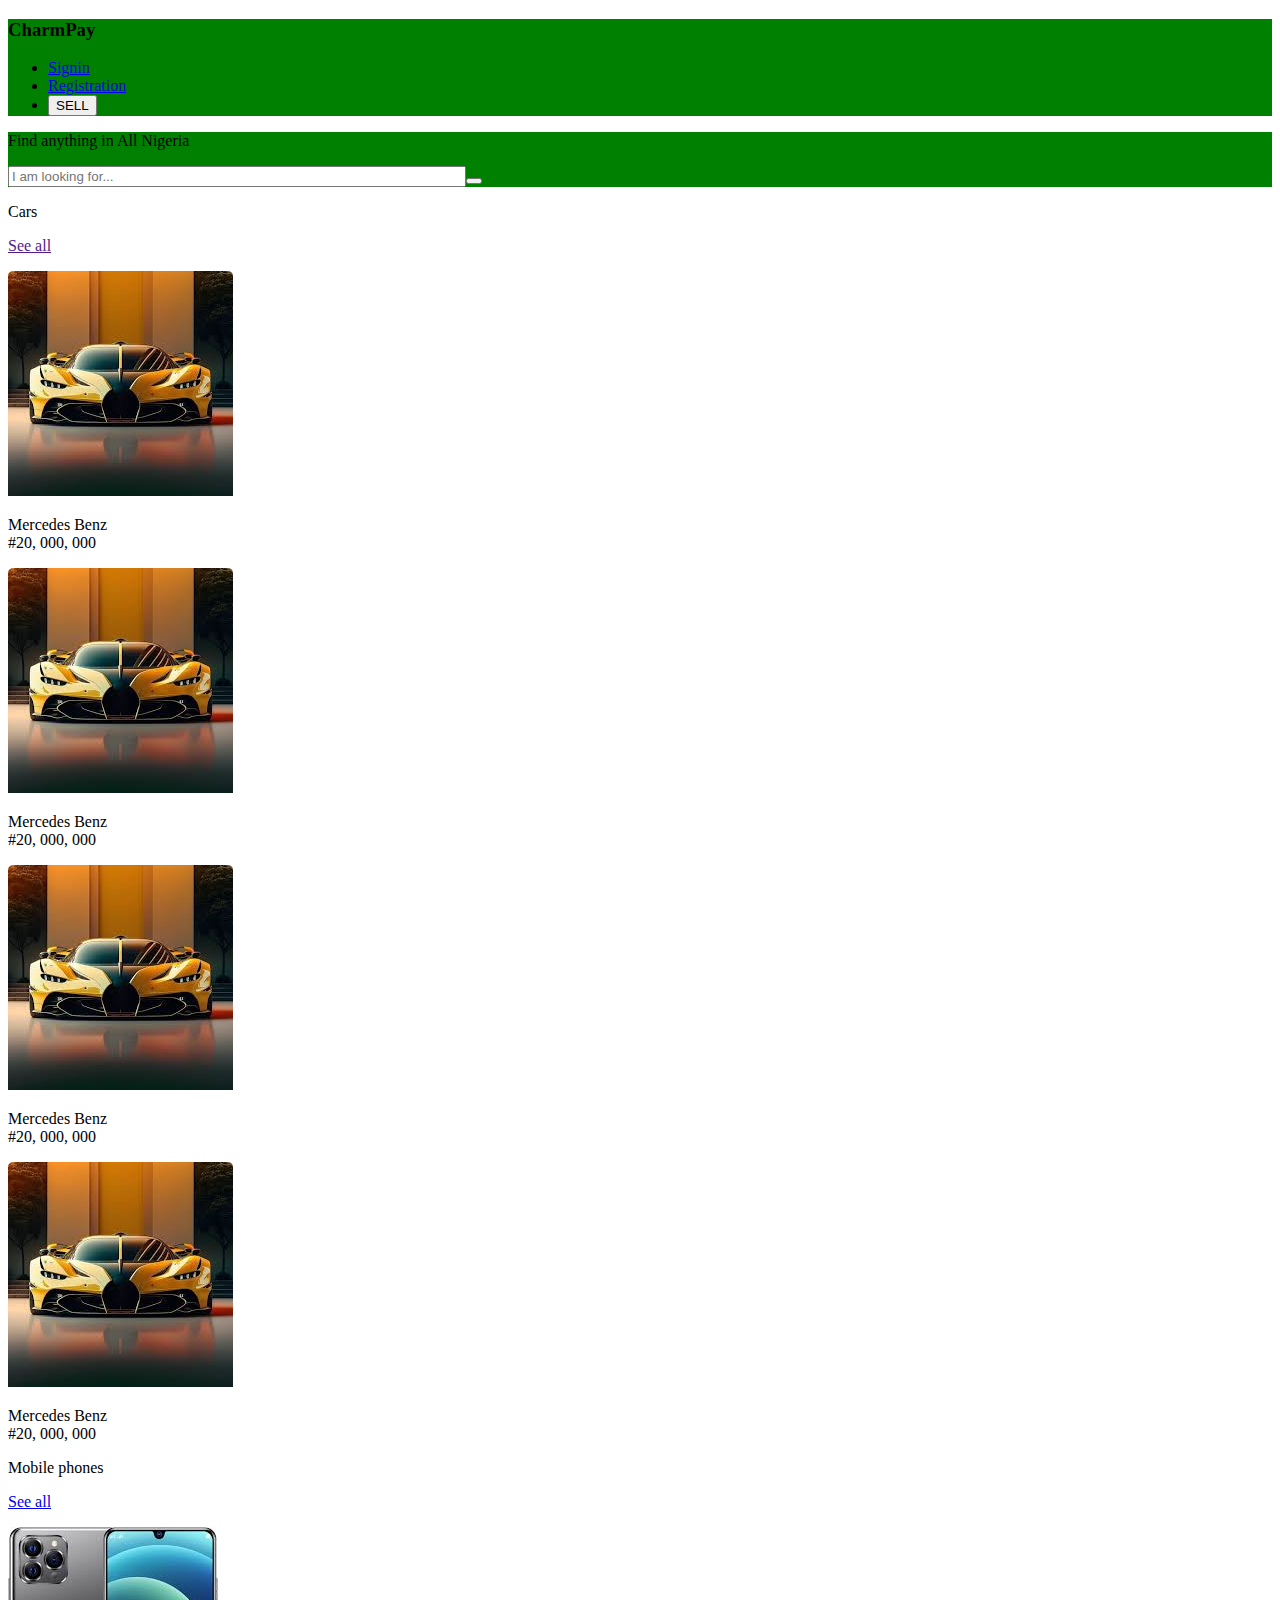
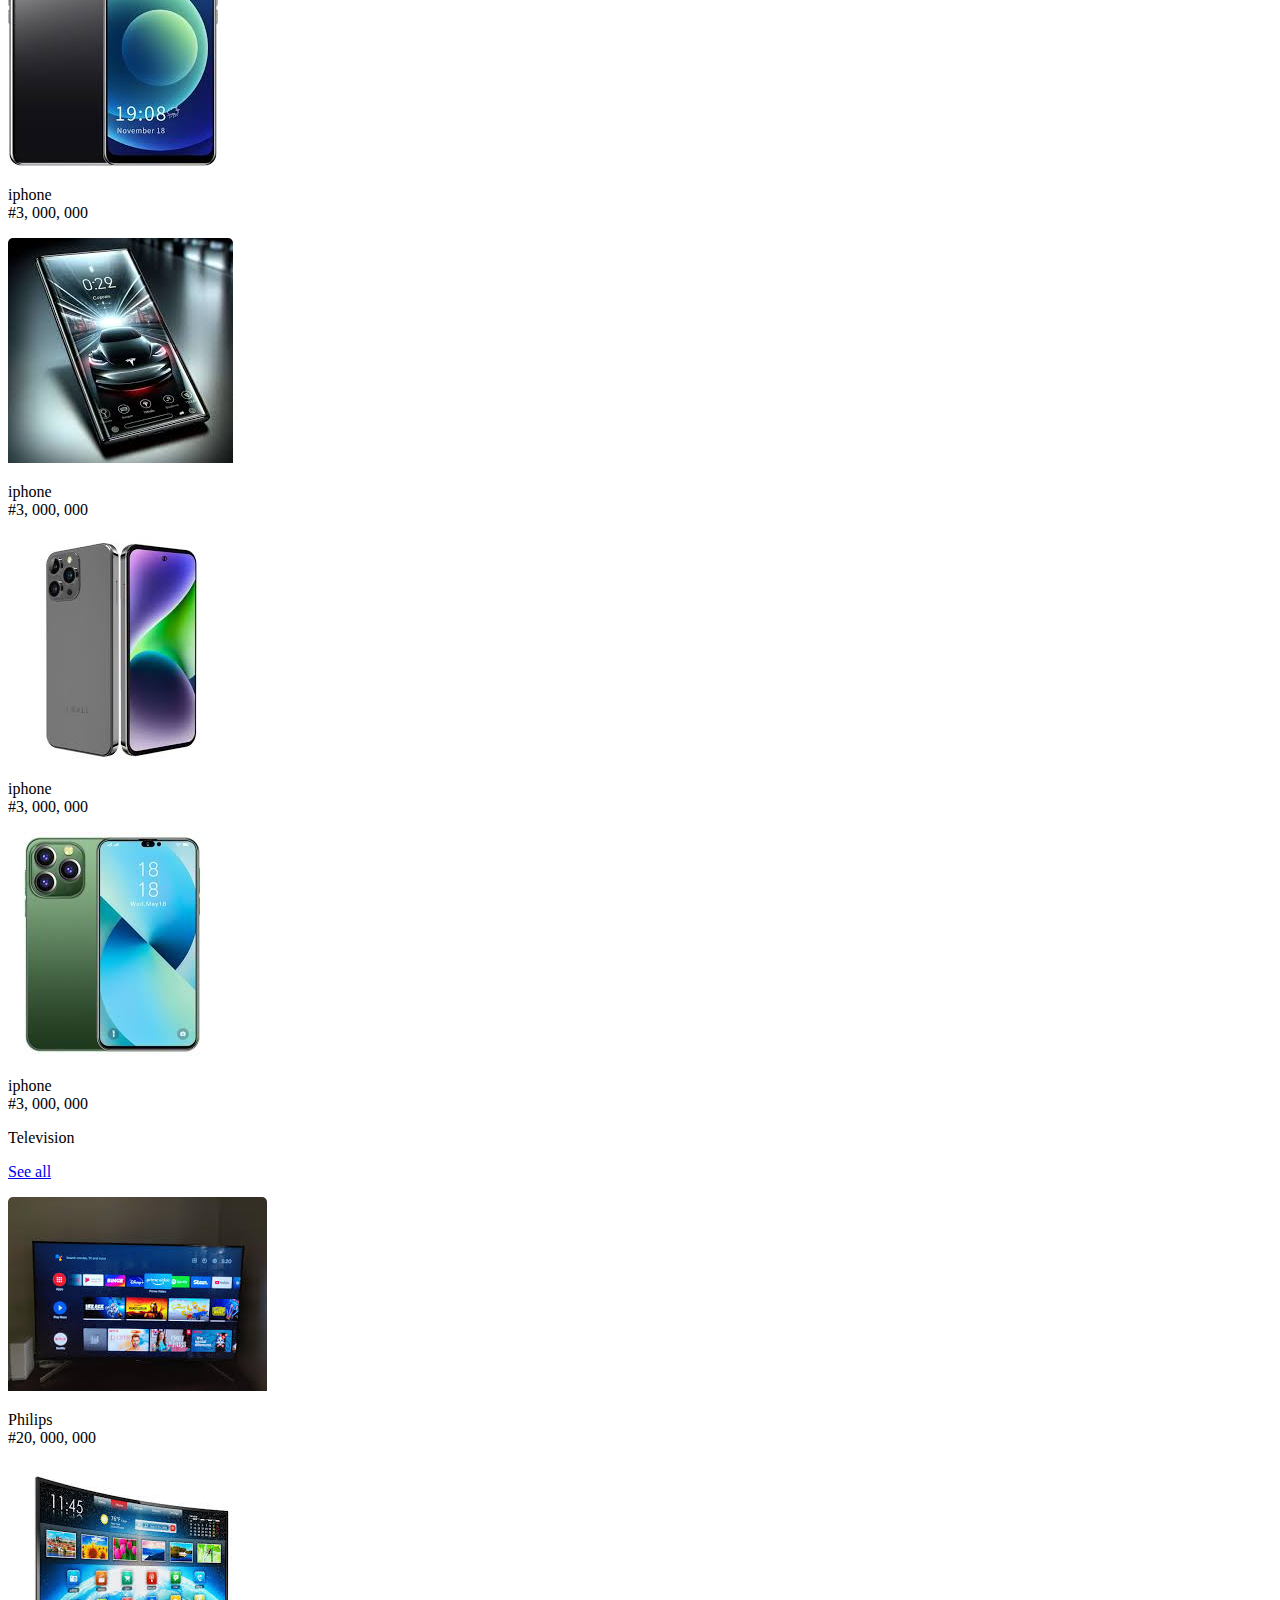
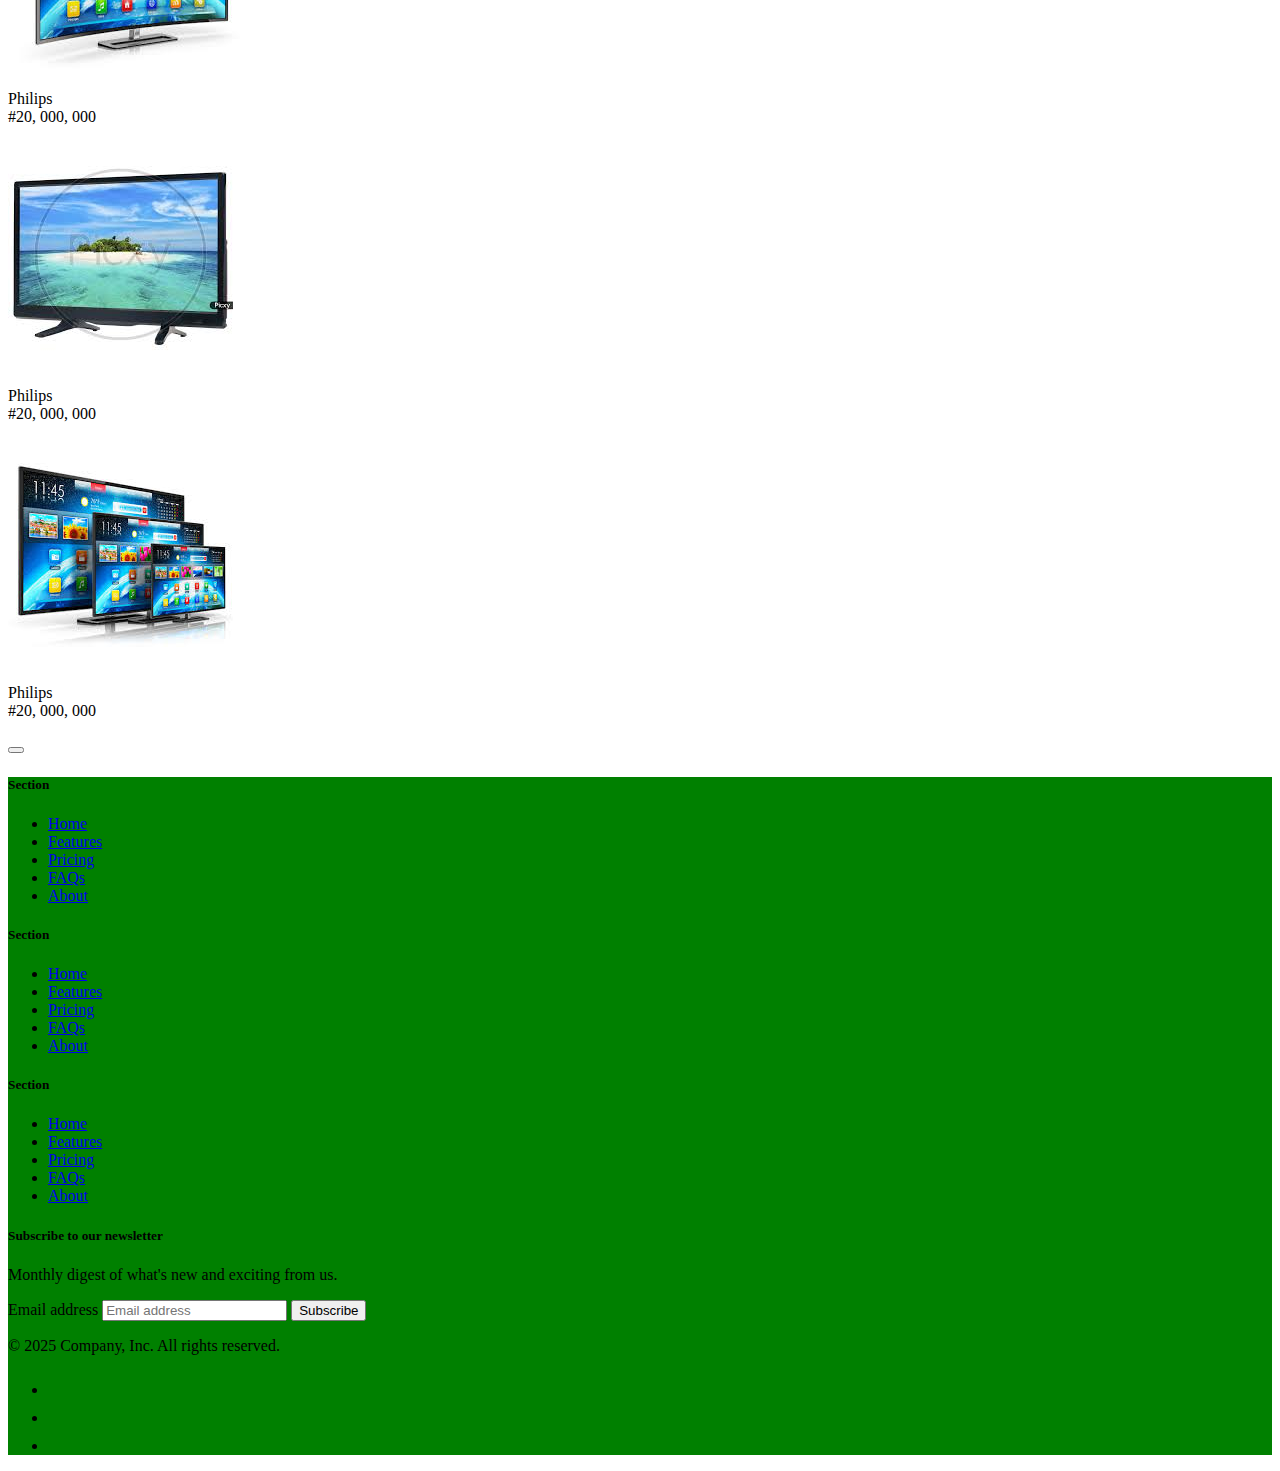
==== home/index.html @ 0274ea0c "first commit" ====
<!DOCTYPE html>
<html lang="en">
<head>
    <meta charset="UTF-8">
    <meta name="viewport" content="width=device-width, initial-scale=1.0">
    <link rel="stylesheet" href="style.css">
    <link rel="stylesheet" href="../assets/css/style.css">
    <link rel="stylesheet" href="../assets/bootstrap-5.3.3-dist/bootstrap-5.3.3-dist/css/bootstrap.min.css">
    <link rel="stylesheet" href="../assets/fontawesome-free-6.7.1-web/fontawesome-free-6.7.1-web/css/all.min.css">
    <title>ecommerce</title>
</head>
<style>
    .dominant{
        background-color: green;
    }
</style>
<body class="bg-light">
    <header class="position-fixed dominant container-fluid p-3 shadow" style="z-index: 999999;">
        <div class="d-flex justify-content-between align-items-center container">
            <div class="logo"><h3 class="text-white">CharmPay</h3></div>
            <ul class="nav">
                <li><a href="/signup/login/login.html" class="nav-link text-white">Signin</a></li>
                
                <li><a href="/signup/login/signup.html" class="nav-link text-white">Registration</a></li>
                <li><a href="/home/sell.html"><button class="btn btn-warning px-5 text-white">SELL</button></a></li>
                
            </ul>
        </div>
    
    </header>

    <section class="search d-flex justify-content-center align-items-center container-fluid dominant p-5">
    <div class="search-box mt-5">
        <p class="text-white p-5 text-center">Find anything in <span class="bg-black p-1 rounded"><i class="fa fa-map-marker"></i> All Nigeria</span></p>
        <div class="search-input d-flex form-control form-control-lg" style="width: 500px !important;">
      <input type="text" class="form-control border-0 py-2" placeholder="I am looking for..." style="width: 90% !important;"><button class="btn"><i class="fa fa-search"></i></button>
    </div>
    </div>
    </section>
    <main>
        <div class="container bg-white shadow rounded d-flex mt-4 pt-3 justify-content-between px-3">
            <p class="fw-bold">Cars</p>
            <p><a href="" class="nav-link fw-bold text-success">See all <i class="fa fa-arrow-right"></i></a></p>
        </div>
        <div class="container d-flex justify-content-between align-items-center my-5" id="cars">
           <div class="">
            <div class="pb-1 bg-white shadow rounded" style="width: fit-content;">
                <div>
                    <img src="/assets/image/003.jfif" class="img-cover" alt="" style="border-radius:  5px 5px 0 0;">
                </div>
                <a href="/signup/login/login.html" class="nav-link">
                <i class="fa fa-shopping-cart bg-white p-2 rounded-circle shadow text-success" style="margin-top: -15px; position: absolute; margin-left: 180px;"></i>

                </a>
                <div class="details px-2 cursor-pointer">
                    <p>Mercedes Benz <br>
                <span class="text-success">#20, 000, 000</span>
                        </p>
            </div>
            </div>
           </div>
           <div class="">
            <div class="details pb-1 bg-white shadow rounded" style="width: fit-content;">
                <div>
                    <img src="/assets/image/003.jfif" class="img-cover" alt="" style="border-radius:  5px 5px 0 0;">
                </div>
                <a href="/signup/login/login.html" class="nav-link">
                <i class="fa fa-shopping-cart bg-white p-2 rounded-circle shadow text-success" style="margin-top: -15px; position: absolute; margin-left: 180px;"></i>

                </a>
                <div class="detail px-2">
                    <p>Mercedes Benz <br>
                <span class="text-success">#20, 000, 000</span>
                        </p>
            </div>
            </div>
           </div>
           <div class="details">
            <div class="pb-1 bg-white shadow rounded" style="width: fit-content;">
                <div>
                    <img src="/assets/image/003.jfif" class="img-cover" alt="" style="border-radius:  5px 5px 0 0;">
                </div>
                <a href="/signup/login/login.html" class="nav-link">
                <i class="fa fa-shopping-cart bg-white p-2 rounded-circle shadow text-success" style="margin-top: -15px; position: absolute; margin-left: 180px;"></i>

                </a>
                <div class="detail px-2">
                    <p>Mercedes Benz <br>
                <span class="text-success">#20, 000, 000</span>
                        </p>
            </div>
            </div>  
           </div>
           <div class="details">
            <div class="pb-1 bg-white shadow rounded" style="width: fit-content;">
                <div>
                    <img src="/assets/image/003.jfif" class="img-cover" alt="" style="border-radius:  5px 5px 0 0;">
                </div>
                <a href="/signup/login/login.html" class="nav-link">
                <i class="fa fa-shopping-cart bg-white p-2 rounded-circle shadow text-success" style="margin-top: -15px; position: absolute; margin-left: 180px;"></i>

                </a>
                <div class="detail px-2">
                    <p>Mercedes Benz <br>
                <span class="text-success">#20, 000, 000</span>
                        </p>
            </div>
            </div>
           </div>
           
        </div>
        <div class="container bg-white shadow rounded d-flex mt-4 pt-3 justify-content-between px-3">
            <p class="fw-bold">Mobile phones</p>
            <p><a href="/signup/login/login.html" class="nav-link fw-bold text-success">See all <i class="fa fa-arrow-right"></i></a></p>
        </div>
        <div class="container d-flex justify-content-between align-items-center my-5" id="cars">
           <div class="">
            <div class="pb-1 bg-white shadow rounded" style="width: fit-content;">
                <div>
                    <img src="/assets/image/ph1.jpg" class="img-cover" alt="" style="border-radius:  5px 5px 0 0;">
                </div>
                <a href="/signup/login/login.html" class="nav-link">
                <i class="fa fa-shopping-cart bg-white p-2 rounded-circle shadow text-success" style="margin-top: -15px; position: absolute; margin-left: 165px;"></i>

                </a>
                <div class="detail px-2">
              <p>iphone<br>
                <span class="text-success">#3, 000, 000</span>
                        </p>
            </div>
            </div>
           </div>
           <div class="">
            <div class="pb-1 bg-white shadow rounded" style="width: fit-content;">
                <div>
                    <img src="/assets/image/tes2.jpg" class="img-cover" alt="" style="border-radius:  5px 5px 0 0;">
                </div>
                <a href="/signup/login/login.html" class="nav-link">
                <i class="fa fa-shopping-cart bg-white p-2 rounded-circle shadow text-success" style="margin-top: -15px; position: absolute; margin-left: 180px;"></i>
 
                </a>
                <div class="detail px-2">
                    <p>iphone<br> 
                <span class="text-success">#3, 000, 000</span>
                        </p>
            </div>
            </div>
           </div>
           <div class="">
            <div class="pb-1 bg-white shadow rounded" style="width: fit-content;">
                <div>
                    <img src="/assets/image/ph6.jpg" class="img-cover" alt="" style="border-radius:  5px 5px 0 0;">
                </div>
                <a href="/signup/login/login.html" class="nav-link">
                <i class="fa fa-shopping-cart bg-white p-2 rounded-circle shadow text-success" style="margin-top: -15px; position: absolute; margin-left: 180px;"></i>

                </a>
                <div class="detail px-2">
                    <p>iphone <br>
                <span class="text-success">#3, 000, 000</span>
                        </p>
            </div>
            </div>
           </div>
           <div class="">
            <div class="pb-1 bg-white shadow rounded" style="width: fit-content;">
                <div>
                    <img src="/assets/image/ph5.jpg" class="img-cover" alt="" style="border-radius:  5px 5px 0 0;">
                </div>
                <a href="/signup/login/login.html" class="nav-link">
                <i class="fa fa-shopping-cart bg-white p-2 rounded-circle shadow text-success" style="margin-top: -15px; position: absolute; margin-left: 180px;"></i>

                </a>
                <div class="detail px-2">
                    <p>iphone<br>
                <span class="text-success">#3, 000, 000</span>
                        </p> 
            </div>
            </div>
           </div>
           
        </div>
        <div class="container bg-white shadow rounded d-flex mt-4 pt-3 justify-content-between px-3">
            <p class="fw-bold">Television</p>
            <p><a href="/signup/login/login.html" class="nav-link fw-bold text-success">See all <i class="fa fa-arrow-right"></i></a></p>
        </div>
        <div class="container d-flex justify-content-between align-items-center my-5" id="cars">
           <div class="">
            <div class="pb-1 bg-white shadow rounded" style="width: fit-content;">
                <div>
                    <img src="/assets/image/tv6.jpg" class="img-cover" alt="" style="border-radius:  5px 5px 0 0;">
                </div>
                <a href="/signup/login/login.html" class="nav-link">
                <i class="fa fa-shopping-cart bg-white p-2 rounded-circle shadow text-success" style="margin-top: -15px; position: absolute; margin-left: 210px;"></i>

                </a>
                <div class="detail px-2">
                    <p>Philips<br>
                <span class="text-success">#20, 000, 000</span>
                        </p>
            </div>
            </div>
           </div>
           <div class="">
            <div class="pb-1 bg-white shadow rounded" style="width: fit-content;">
                <div>
                    <img src="/assets/image/tv5.jpg" class="img-cover" alt="" style="border-radius:  5px 5px 0 0;">
                </div>
                <a href="/signup/login/login.html" class="nav-link">
                <i class="fa fa-shopping-cart bg-white p-2 rounded-circle shadow text-success" style="margin-top: -15px; position: absolute; margin-left: 180px;"></i>

                </a>
                <div class="detail px-2">
                    <p>Philips<br>
                <span class="text-success">#20, 000, 000</span>
                        </p>
            </div>
            </div>
           </div>
           <div class="">
            <div class="pb-1 bg-white shadow rounded" style="width: fit-content;">
                <div>
                    <img src="/assets/image/tv7.jpg" class="img-cover" alt="" style="border-radius:  5px 5px 0 0;">
                </div>
                <a href="/signup/login/login.html" class="nav-link">
                <i class="fa fa-shopping-cart bg-white p-2 rounded-circle shadow text-success" style="margin-top: -15px; position: absolute; margin-left: 180px;"></i>

                </a>
                <div class="detail px-2">
                    <p>Philips<br>
                <span class="text-success">#20, 000, 000</span>
                        </p>
            </div>
            </div>
           </div>
           <div class="">
            <div class="pb-1 bg-white shadow rounded" style="width: fit-content;">
                <div>
                    <img src="/assets/image/tv3.jpg" class="img-cover" alt="" style="border-radius:  5px 5px 0 0;">
                </div>
                <a href="/signup/login/login.html" class="nav-link">
                <i class="fa fa-shopping-cart bg-white p-2 rounded-circle shadow text-success" style="margin-top: -15px; position: absolute; margin-left: 180px;"></i>

                </a>
                <div class="detail px-2">
                    <p>Philips<br>
                <span class="text-success">#20, 000, 000</span>
                        </p>
            </div>
            </div>
           </div>
           
        </div>
        <!-- <div class="container bg-white p-2 mt-5">
            <h4>Trending ads</h4>
            <div class="row">
               <div class="col-2">
                                                                                                                                                                                                                                                                                                                                                                                                                                                                                                                                                                                                                                                            <div class="py-2 ">
                    <img src="/assets/image/002.jfif" alt="">
                    <p class="text-center">Mercedes Benz <br>
                    <span class="text-primary">#100,000,000</span></p>
                    </div>
               </div>
            
                <div class="col-2">
                        <img  src="/assets/image/002.jfif" alt="">
                        <p class="text-center">Mercedes Benz <br>
                            <span class="text-primary">#100,000,000</span></p>
                    </div>
                <div class="col-2">
                        <img  src="/assets/image/002.jfif" alt="">
                        <p class="text-center">Mercedes Benz <br>
                            <span class="text-primary">#100,000,000</span></p>
                    </div>
                <div class="col-2">
                        <img  src="/assets/image/004.jfif" alt="">
                    <p class="text-center">Mercedes Benz <br>
                        <span class="text-primary">#100,000,000</span></p>
                </div>
                <div class="col-2">
                    <img  src="/assets/image/002.jfif" alt="">
                    <p class="text-center">Mercedes Benz <br>
                        <span class="text-primary">#100,000,000</span></p>
                   </div>
                <div class="col-2">
                    <img  class="w-100 h-70" src="/assets/image/003.jfif" alt="">
                    <p class="text-center">Mercedes Benz <br>
                        <span class="text-primary">#100,000,000</span></p>
                </div>
                   </div>
            <div class="row">
                <div class="col-2">
                        <img  src="/assets/image/002.jfif" alt="">
                    <p class="text-center">Mercedes Benz <br>
                        <span class="text-primary">#100,000,000</span></p>
                </div>
                <div class="col-2">
                        <img  src="/assets/image/002.jfif" alt="">
                    <p class="text-center">Mercedes Benz <br>
                        <span class="text-primary">#100,000,000</span></p>
                    </div>
                <div class="col-2">
                    <img  src="/assets/image/002.jfif" alt="">
                    <p class="text-center">Mercedes Benz <br>
                        <span class="text-primary">#100,000,000</span></p>
                   </div>
                <div class="col-2">
                        <img  src="/assets/image/004.jfif" alt="">
                    <p class="text-center">Mercedes Benz <br>
                        <span class="text-primary">#100,000,000</span></p>
                    </div>
                <div class="col-2">
                        <img  src="/assets/image/002.jfif" alt="">
                    <p class="text-center">Mercedes Benz <br>
                        <span class="text-primary">#100,000,000</span></p>
                    </div>
                <div class="col-2">
                        <img  class="w-100 h-70" src="/assets/image/003.jfif" alt="">
                    <p class="text-center">Mercedes Benz <br>
                        <span class="text-primary">#100,000,000</span></p>
                    </div>
                </div>
            <div class="row">
                <div class="col-2">
                        <img  src="/assets/image/002.jfif" alt="">
                    <p class="text-center">Mercedes Benz <br>
                        <span class="text-primary">#100,000,000</span></p>
                    </div>
                <div class="col-2">
                    <img  src="/assets/image/002.jfif" alt="">
                    <p class="text-center">Mercedes Benz <br>
                        <span class="text-primary">#100,000,000</span></p>
                </div>
                <div class="col-2">
                    <img  src="/assets/image/002.jfif" alt="">
                    <p class="text-center">Mercedes Benz <br>
                        <span class="text-primary">#100,000,000</span></p>
                </div>
                <div class="col-2">
                    <img  src="/assets/image/004.jfif" alt="">
                    <p class="text-center">Mercedes Benz <br>
                        <span class="text-primary">#100,000,000</span></p>
                </div>
                <div class="col-2">
                    <img  src="/assets/image/002.jfif" alt="">
                    <p class="text-center">Mercedes Benz <br>
                        <span class="text-primary">#100,000,000</span></p>
                </div>
            </div>
        </div>
    <div class="row">
        <div class="col2">
            <div class="card mb-4 rounded-3 shadow-sm">
                <div class="card-header py-3">
                  <h4 class="my-0 fw-normal">Free</h4>        </div>
                <div class="card-body">
                  <h1 class="card-title pricing-card-title">$0<small class="text-white fw-light">/mo</small></h1>
                  <ul class="list-unstyled mt-3 mb-4">
                    <li>10 users included</li>
                    <li>2 GB of storage</li>
                    <li>Email support</li>
                    <li>Help center access</li>
                  </ul>
                  <button type="button" class="w-20 btn btn-lg btn-outline-primary">Sign up for free</button>
                </div>
        </div>
        <div class="col2"></div>
    </div> -->
    </main>
    <div>
        <button class="btn btn-outline-succes bg-success " >
            
        </button>
    </div>
    <div class="container-fluid dominant text-white">
        <div class="container">
            <footer class="py-5">
                <div class="row">
                    <div class="col-6 col-md-2 mb-3">
                        <h5>Section</h5>
                        <ul class="nav flex-column">
                            <li class="nav-item mb-2"><a href="#" class="nav-link p-0 text-white">Home</a></li>
                            <li class="nav-item mb-2"><a href="#" class="nav-link p-0 text-white">Features</a></li>
                            <li class="nav-item mb-2"><a href="#" class="nav-link p-0 text-white">Pricing</a></li>
                            <li class="nav-item mb-2"><a href="#" class="nav-link p-0 text-white">FAQs</a></li>
                            <li class="nav-item mb-2"><a href="#" class="nav-link p-0 text-white">About</a></li>
                        </ul>
                    </div>
            
                    <div class="col-6 col-md-2 mb-3">
                        <h5>Section</h5>
                        <ul class="nav flex-column">
                            <li class="nav-item mb-2"><a href="#" class="nav-link p-0 text-white">Home</a></li>
                            <li class="nav-item mb-2"><a href="#" class="nav-link p-0 text-white">Features</a></li>
                            <li class="nav-item mb-2"><a href="#" class="nav-link p-0 text-white">Pricing</a></li>
                            <li class="nav-item mb-2"><a href="#" class="nav-link p-0 text-white">FAQs</a></li>
                            <li class="nav-item mb-2"><a href="#" class="nav-link p-0 text-white">About</a></li>
                        </ul>
                    </div>
            
                    <div class="col-6 col-md-2 mb-3">
                        <h5>Section</h5>
                        <ul class="nav flex-column">
                            <li class="nav-item mb-2"><a href="#" class="nav-link p-0 text-white">Home</a></li>
                            <li class="nav-item mb-2"><a href="#" class="nav-link p-0 text-white">Features</a></li>
                            <li class="nav-item mb-2"><a href="#" class="nav-link p-0 text-white">Pricing</a></li>
                            <li class="nav-item mb-2"><a href="#" class="nav-link p-0 text-white">FAQs</a></li>
                            <li class="nav-item mb-2"><a href="#" class="nav-link p-0 text-white">About</a></li>
                        </ul>
                    </div>
            
                    <div class="col-md-5 offset-md-1 mb-3">
                        <form>
                            <h5>Subscribe to our newsletter</h5>
                            <p>Monthly digest of what's new and exciting from us.</p>
                            <div class="d-flex flex-column flex-sm-row w-100 gap-2">
                                <label for="newsletter1" class="visually-hidden">Email address</label>
                                <input id="newsletter1" type="text" class="form-control" placeholder="Email address">
                                <button class="btn btn-outline-light" type="button">Subscribe</button>
                            </div>
                        </form>
                    </div>
                </div>
            
                <div class="d-flex flex-column flex-sm-row justify-content-between py-4 my-4 border-top">
                    <p>© 2025 Company, Inc. All rights reserved.</p>
                    <ul class="list-unstyled d-flex">
                        <li class="ms-3"><a class="link-body-emphasis" href="#"><svg class="bi" width="24" height="24">
                                    <use xlink:href="#twitter"></use>
                                </svg></a></li>
                        <li class="ms-3"><a class="link-body-emphasis" href="#"><svg class="bi" width="24" height="24">
                                    <use xlink:href="#instagram"></use>
                                </svg></a></li>
                        <li class="ms-3"><a class="link-body-emphasis" href="#"><svg class="bi" width="24" height="24">
                                    <use xlink:href="#facebook"></use>
                                </svg></a></li>
                    </ul>
                </div>
            </footer>
        </div>
    </div>
    <script src="../assets/bootstrap-5.3.3-dist/bootstrap-5.3.3-dist/js/bootstrap.min.js"></script>
    <script src="../assets/fontawesome-free-6.7.1-web/fontawesome-free-6.7.1-web/js/all.min.js"></script>
</body>
</html>
---- assets/css/style.css ----
.details{
    cursor: pointer;
    transition: .1s ease-in;
}
.sell{
    background-color: #82868a;
}
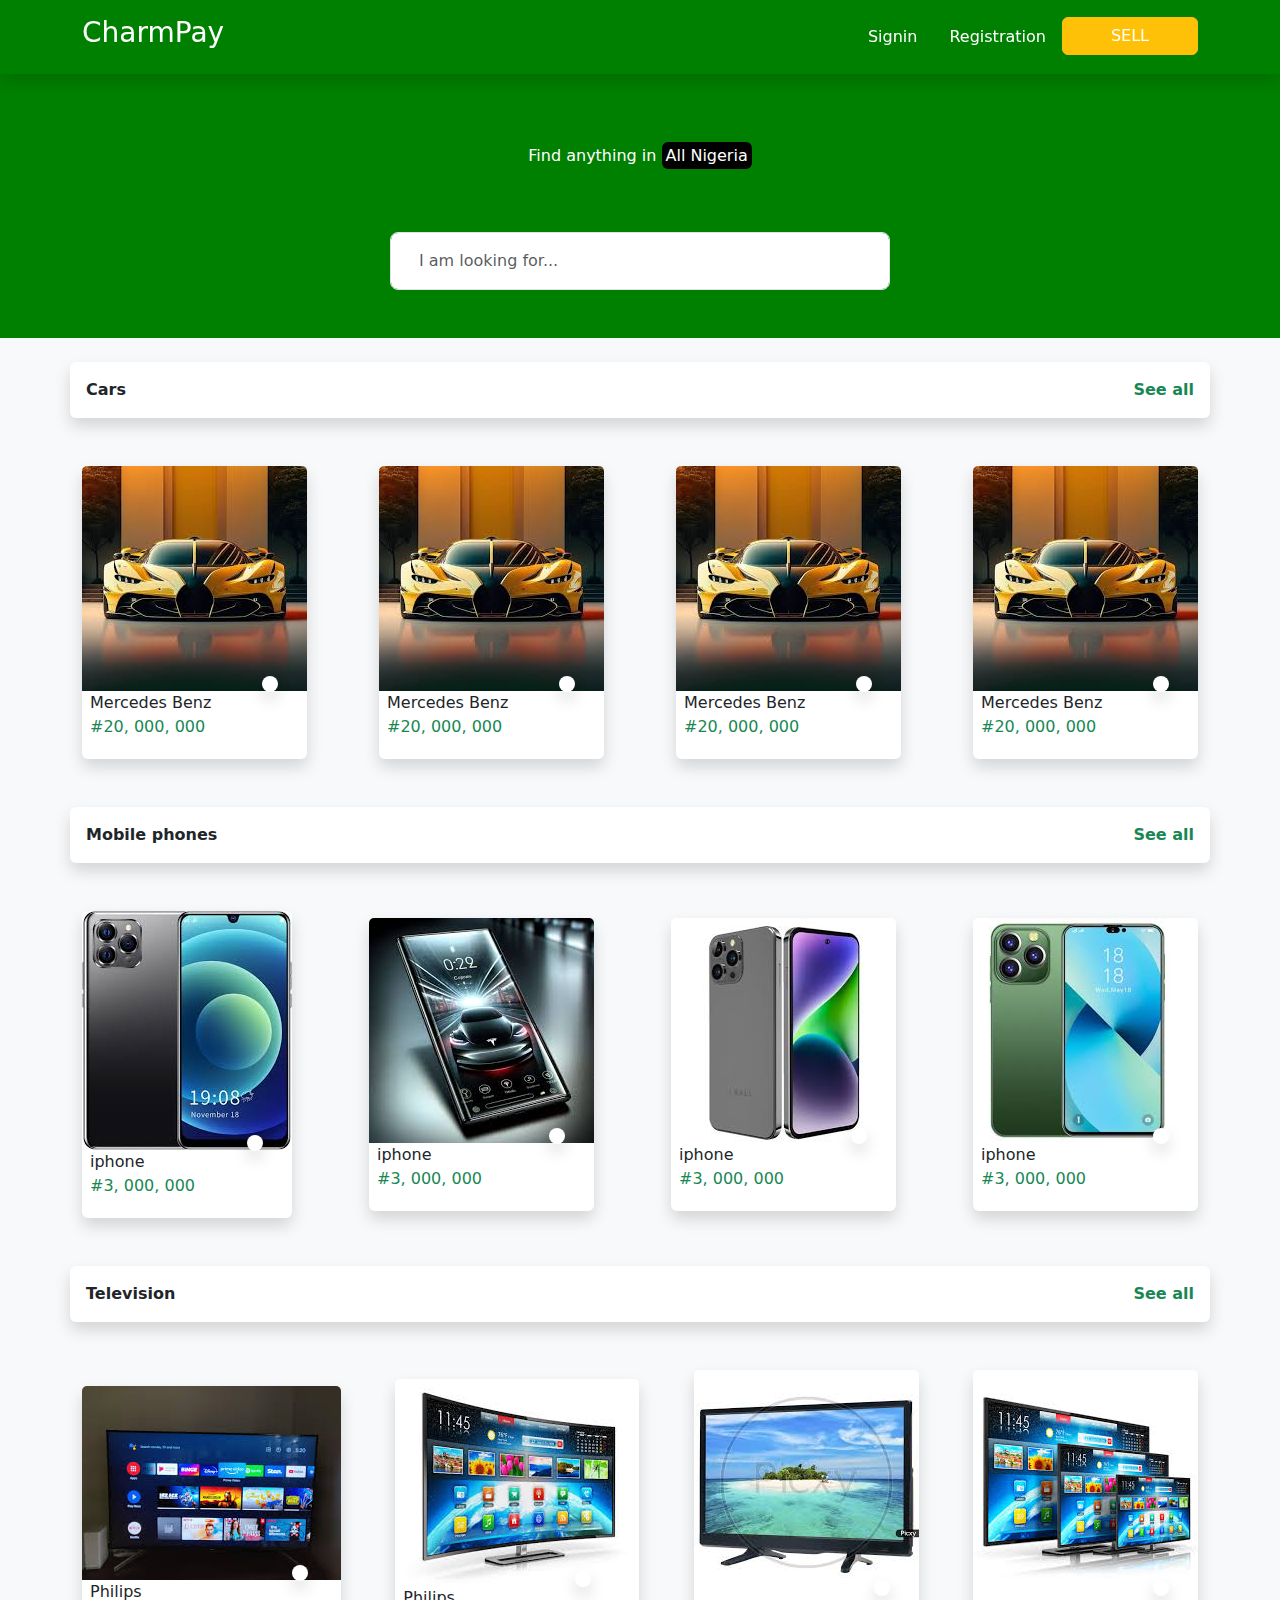
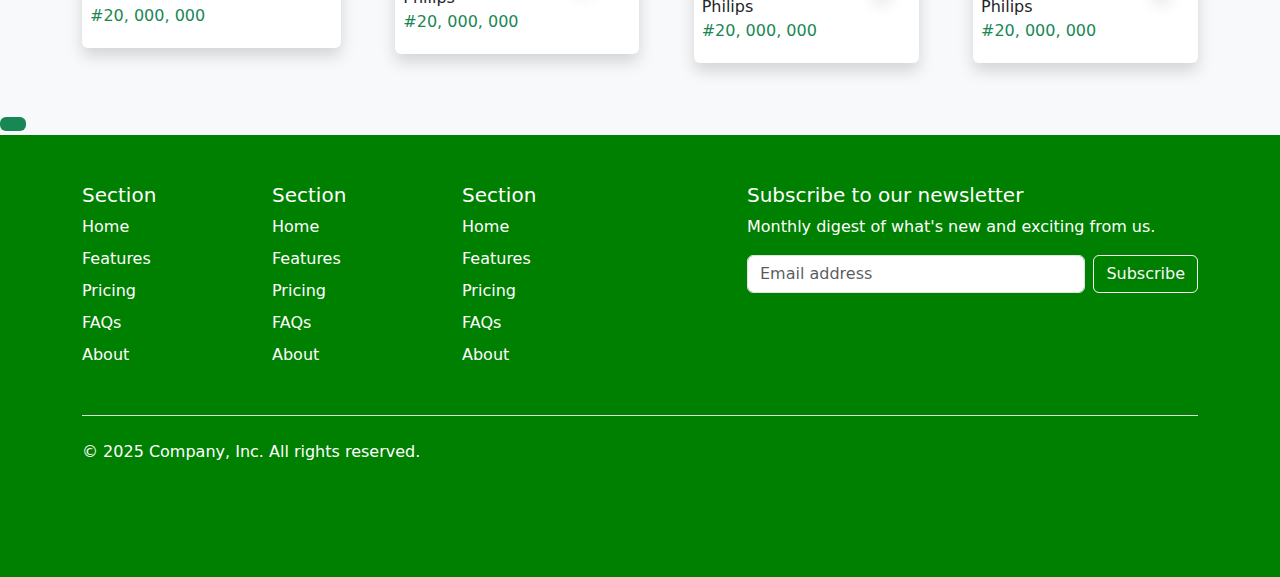
==== commit 94c628bb: "updated bootstrap cdn" ====
--- a/home/index.html
+++ b/home/index.html
@@ -5,6 +5,8 @@
     <meta name="viewport" content="width=device-width, initial-scale=1.0">
     <link rel="stylesheet" href="style.css">
     <link rel="stylesheet" href="../assets/css/style.css">
+    <link rel="stylesheet" href="https://cdn.jsdelivr.net/npm/bootstrap@5.3.3/dist/css/bootstrap.min.css"
+        integrity="sha384-QWTKZyjpPEjISv5WaRU9OFeRpok6YctnYmDr5pNlyT2bRjXh0JMhjY6hW+ALEwIH" crossorigin="anonymous">
     <link rel="stylesheet" href="../assets/bootstrap-5.3.3-dist/bootstrap-5.3.3-dist/css/bootstrap.min.css">
     <link rel="stylesheet" href="../assets/fontawesome-free-6.7.1-web/fontawesome-free-6.7.1-web/css/all.min.css">
     <title>ecommerce</title>
@@ -439,6 +441,9 @@
             </footer>
         </div>
     </div>
+    <script src="https://cdn.jsdelivr.net/npm/bootstrap@5.3.3/dist/js/bootstrap.min.js"
+        integrity="sha384-0pUGZvbkm6XF6gxjEnlmuGrJXVbNuzT9qBBavbLwCsOGabYfZo0T0to5eqruptLy"
+        crossorigin="anonymous"></script>
     <script src="../assets/bootstrap-5.3.3-dist/bootstrap-5.3.3-dist/js/bootstrap.min.js"></script>
     <script src="../assets/fontawesome-free-6.7.1-web/fontawesome-free-6.7.1-web/js/all.min.js"></script>
 </body>
